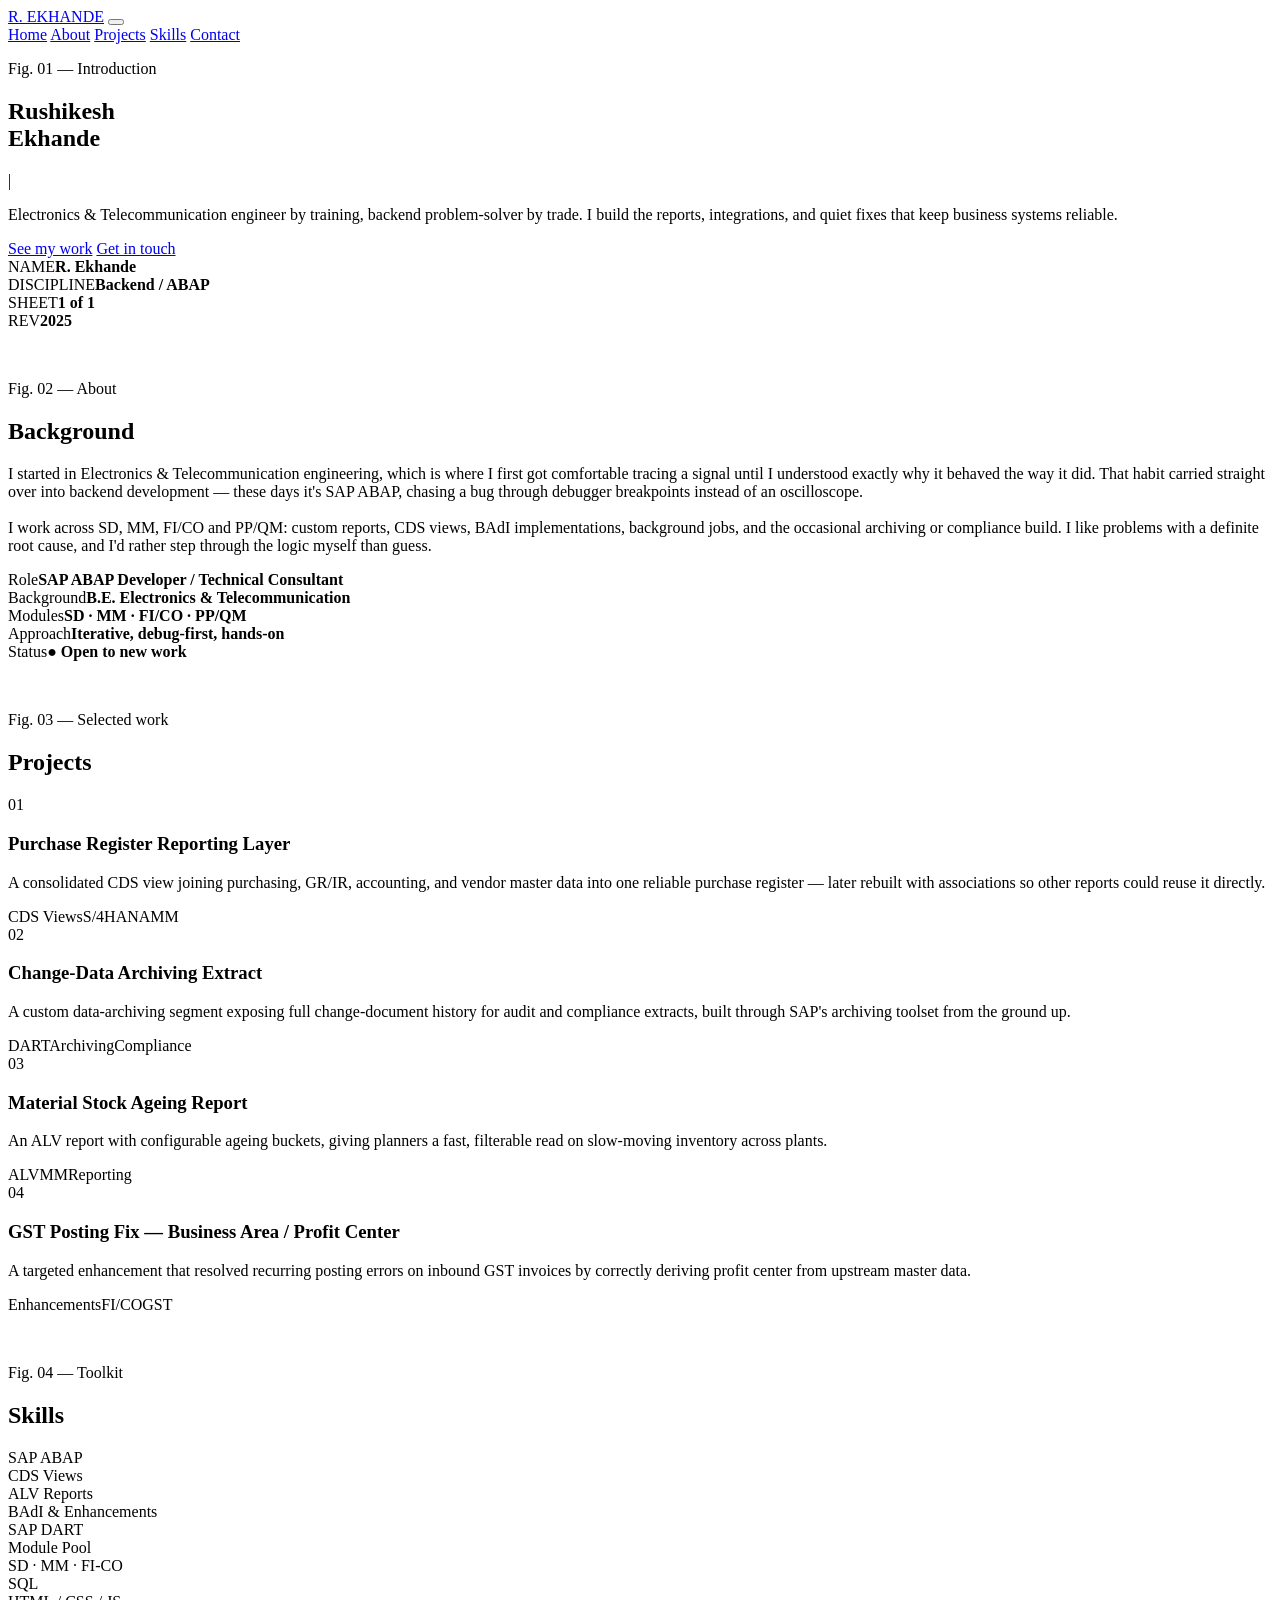
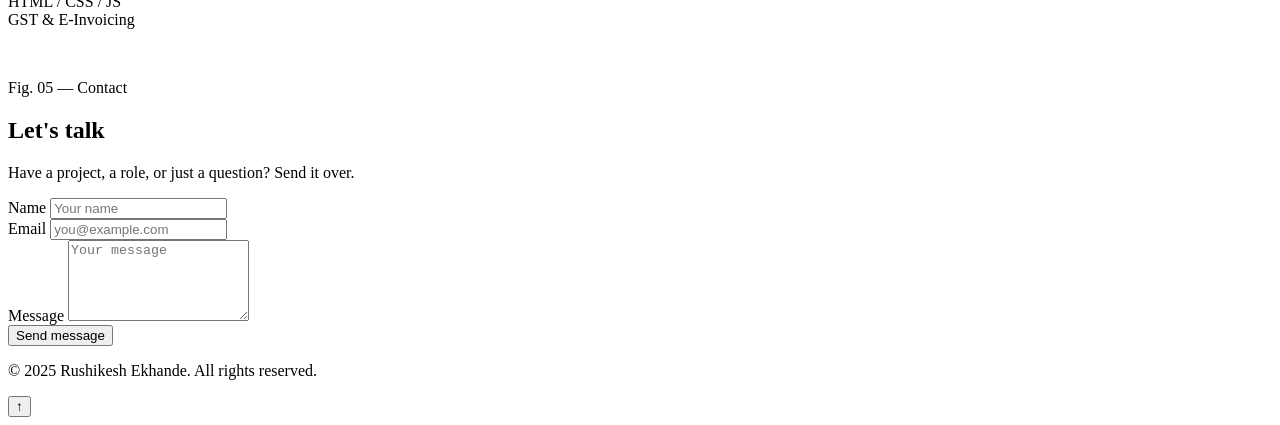
==== rushi.html @ e119a693 "Add Rushikesh Ekhande's portfolio HTML structure This file contains the complete HTML structure for " ====
<!DOCTYPE html>
<html lang="en">
<head>
<meta charset="UTF-8">
<meta name="viewport" content="width=device-width, initial-scale=1.0">
<title>Rushikesh Ekhande — Portfolio</title>
<link rel="preconnect" href="https://fonts.googleapis.com">
<link rel="preconnect" href="https://fonts.gstatic.com" crossorigin>
<link href="https://fonts.googleapis.com/css2?family=IBM+Plex+Mono:wght@400;500;600;700&family=IBM+Plex+Sans:wght@400;500;600;700&display=swap" rel="stylesheet">
<link rel="stylesheet" href="index.css">
</head>
<body>

<div class="grid-overlay" aria-hidden="true"></div>

<header class="nav" id="nav">
  <a href="#home" class="brand">R. EKHANDE</a>
  <button class="nav-toggle" id="navToggle" aria-label="Toggle menu" aria-expanded="false">
    <span></span><span></span><span></span>
  </button>
  <nav class="nav-links" id="navLinks">
    <a href="#home" class="nav-link" data-section="home">Home</a>
    <a href="#about" class="nav-link" data-section="about">About</a>
    <a href="#projects" class="nav-link" data-section="projects">Projects</a>
    <a href="#skills" class="nav-link" data-section="skills">Skills</a>
    <a href="#contact" class="nav-link" data-section="contact">Contact</a>
  </nav>
</header>

<!-- HOME -->
<section id="home" class="section hero">
  <div class="hero-inner">
    <p class="tag reveal">Fig. 01 — Introduction</p>
    <h1 class="reveal">
      Rushikesh <br> Ekhande
    </h1>
    <p class="hero-role reveal">
      <span id="roleTyped"></span><span class="caret">|</span>
    </p>
    <p class="hero-desc reveal">
      Electronics &amp; Telecommunication engineer by training, backend problem-solver by trade.
      I build the reports, integrations, and quiet fixes that keep business systems reliable.
    </p>
    <div class="hero-actions reveal">
      <a href="#projects" class="btn btn-solid">See my work</a>
      <a href="#contact" class="btn btn-outline">Get in touch</a>
    </div>
  </div>

  <div class="title-block reveal" aria-hidden="true">
    <div class="tb-row"><span>NAME</span><b>R. Ekhande</b></div>
    <div class="tb-row"><span>DISCIPLINE</span><b>Backend / ABAP</b></div>
    <div class="tb-row"><span>SHEET</span><b>1 of 1</b></div>
    <div class="tb-row"><span>REV</span><b>2025</b></div>
  </div>
</section>

<div class="divider" aria-hidden="true"><svg viewBox="0 0 1000 24" preserveAspectRatio="none"><line class="dim-line" x1="0" y1="12" x2="1000" y2="12"/></svg></div>

<!-- ABOUT -->
<section id="about" class="section">
  <p class="tag reveal">Fig. 02 — About</p>
  <h2 class="reveal">Background</h2>

  <div class="about-grid">
    <p class="about-copy reveal">
      I started in Electronics &amp; Telecommunication engineering, which is where I first got
      comfortable tracing a signal until I understood exactly why it behaved the way it did.
      That habit carried straight over into backend development — these days it's SAP ABAP,
      chasing a bug through debugger breakpoints instead of an oscilloscope.
      <br><br>
      I work across SD, MM, FI/CO and PP/QM: custom reports, CDS views, BAdI implementations,
      background jobs, and the occasional archiving or compliance build. I like problems with
      a definite root cause, and I'd rather step through the logic myself than guess.
    </p>

    <div class="spec-table reveal">
      <div class="spec-row"><span>Role</span><b>SAP ABAP Developer / Technical Consultant</b></div>
      <div class="spec-row"><span>Background</span><b>B.E. Electronics &amp; Telecommunication</b></div>
      <div class="spec-row"><span>Modules</span><b>SD · MM · FI/CO · PP/QM</b></div>
      <div class="spec-row"><span>Approach</span><b>Iterative, debug-first, hands-on</b></div>
      <div class="spec-row"><span>Status</span><b class="status">● Open to new work</b></div>
    </div>
  </div>
</section>

<div class="divider" aria-hidden="true"><svg viewBox="0 0 1000 24" preserveAspectRatio="none"><line class="dim-line" x1="0" y1="12" x2="1000" y2="12"/></svg></div>

<!-- PROJECTS -->
<section id="projects" class="section alt">
  <p class="tag reveal">Fig. 03 — Selected work</p>
  <h2 class="reveal">Projects</h2>

  <div class="project-list">
    <article class="project-card reveal">
      <div class="pc-num">01</div>
      <div>
        <h3>Purchase Register Reporting Layer</h3>
        <p>A consolidated CDS view joining purchasing, GR/IR, accounting, and vendor master
        data into one reliable purchase register — later rebuilt with associations so other
        reports could reuse it directly.</p>
        <div class="pc-tags"><span>CDS Views</span><span>S/4HANA</span><span>MM</span></div>
      </div>
    </article>

    <article class="project-card reveal">
      <div class="pc-num">02</div>
      <div>
        <h3>Change-Data Archiving Extract</h3>
        <p>A custom data-archiving segment exposing full change-document history for audit
        and compliance extracts, built through SAP's archiving toolset from the ground up.</p>
        <div class="pc-tags"><span>DART</span><span>Archiving</span><span>Compliance</span></div>
      </div>
    </article>

    <article class="project-card reveal">
      <div class="pc-num">03</div>
      <div>
        <h3>Material Stock Ageing Report</h3>
        <p>An ALV report with configurable ageing buckets, giving planners a fast, filterable
        read on slow-moving inventory across plants.</p>
        <div class="pc-tags"><span>ALV</span><span>MM</span><span>Reporting</span></div>
      </div>
    </article>

    <article class="project-card reveal">
      <div class="pc-num">04</div>
      <div>
        <h3>GST Posting Fix — Business Area / Profit Center</h3>
        <p>A targeted enhancement that resolved recurring posting errors on inbound GST
        invoices by correctly deriving profit center from upstream master data.</p>
        <div class="pc-tags"><span>Enhancements</span><span>FI/CO</span><span>GST</span></div>
      </div>
    </article>
  </div>
</section>

<div class="divider" aria-hidden="true"><svg viewBox="0 0 1000 24" preserveAspectRatio="none"><line class="dim-line" x1="0" y1="12" x2="1000" y2="12"/></svg></div>

<!-- SKILLS -->
<section id="skills" class="section">
  <p class="tag reveal">Fig. 04 — Toolkit</p>
  <h2 class="reveal">Skills</h2>

  <div class="skills-grid reveal">
    <div class="skill-chip">SAP ABAP</div>
    <div class="skill-chip">CDS Views</div>
    <div class="skill-chip">ALV Reports</div>
    <div class="skill-chip">BAdI &amp; Enhancements</div>
    <div class="skill-chip">SAP DART</div>
    <div class="skill-chip">Module Pool</div>
    <div class="skill-chip">SD · MM · FI-CO</div>
    <div class="skill-chip">SQL</div>
    <div class="skill-chip">HTML / CSS / JS</div>
    <div class="skill-chip">GST &amp; E-Invoicing</div>
  </div>
</section>

<div class="divider" aria-hidden="true"><svg viewBox="0 0 1000 24" preserveAspectRatio="none"><line class="dim-line" x1="0" y1="12" x2="1000" y2="12"/></svg></div>

<!-- CONTACT -->
<section id="contact" class="section alt">
  <p class="tag reveal">Fig. 05 — Contact</p>
  <h2 class="reveal">Let's talk</h2>
  <p class="section-sub reveal">Have a project, a role, or just a question? Send it over.</p>

  <form class="contact-form reveal" id="contactForm" novalidate>
    <div class="field">
      <label for="name">Name</label>
      <input type="text" id="name" name="name" placeholder="Your name" required>
      <span class="field-error" data-for="name"></span>
    </div>
    <div class="field">
      <label for="email">Email</label>
      <input type="email" id="email" name="email" placeholder="you@example.com" required>
      <span class="field-error" data-for="email"></span>
    </div>
    <div class="field">
      <label for="message">Message</label>
      <textarea id="message" name="message" rows="5" placeholder="Your message" required></textarea>
      <span class="field-error" data-for="message"></span>
    </div>
    <div class="form-actions">
      <button type="submit" class="btn btn-solid">Send message</button>
      <span class="form-status" id="formStatus"></span>
    </div>
  </form>
</section>

<footer class="footer">
  <p>© 2025 Rushikesh Ekhande. All rights reserved.</p>
</footer>

<button id="backToTop" class="back-to-top" aria-label="Back to top">↑</button>

<script src="index.js"></script>
</body>
</html>
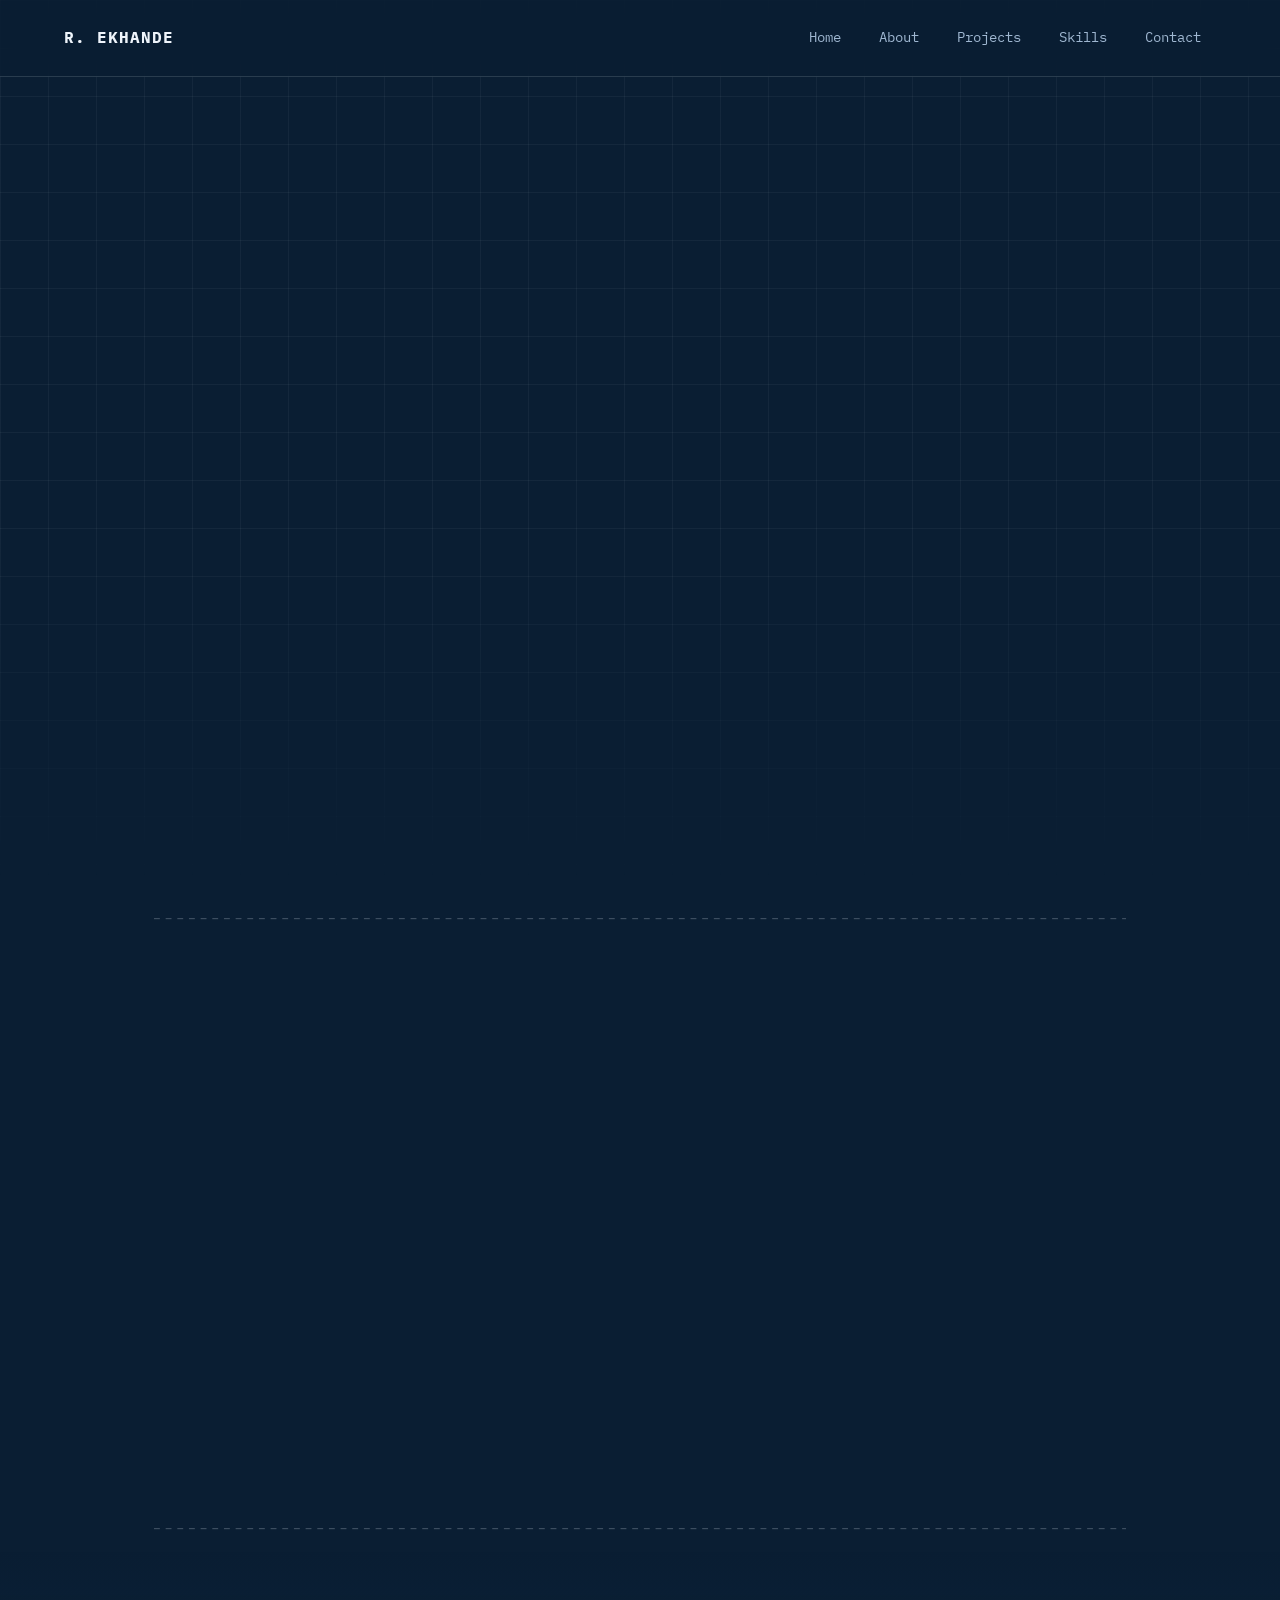
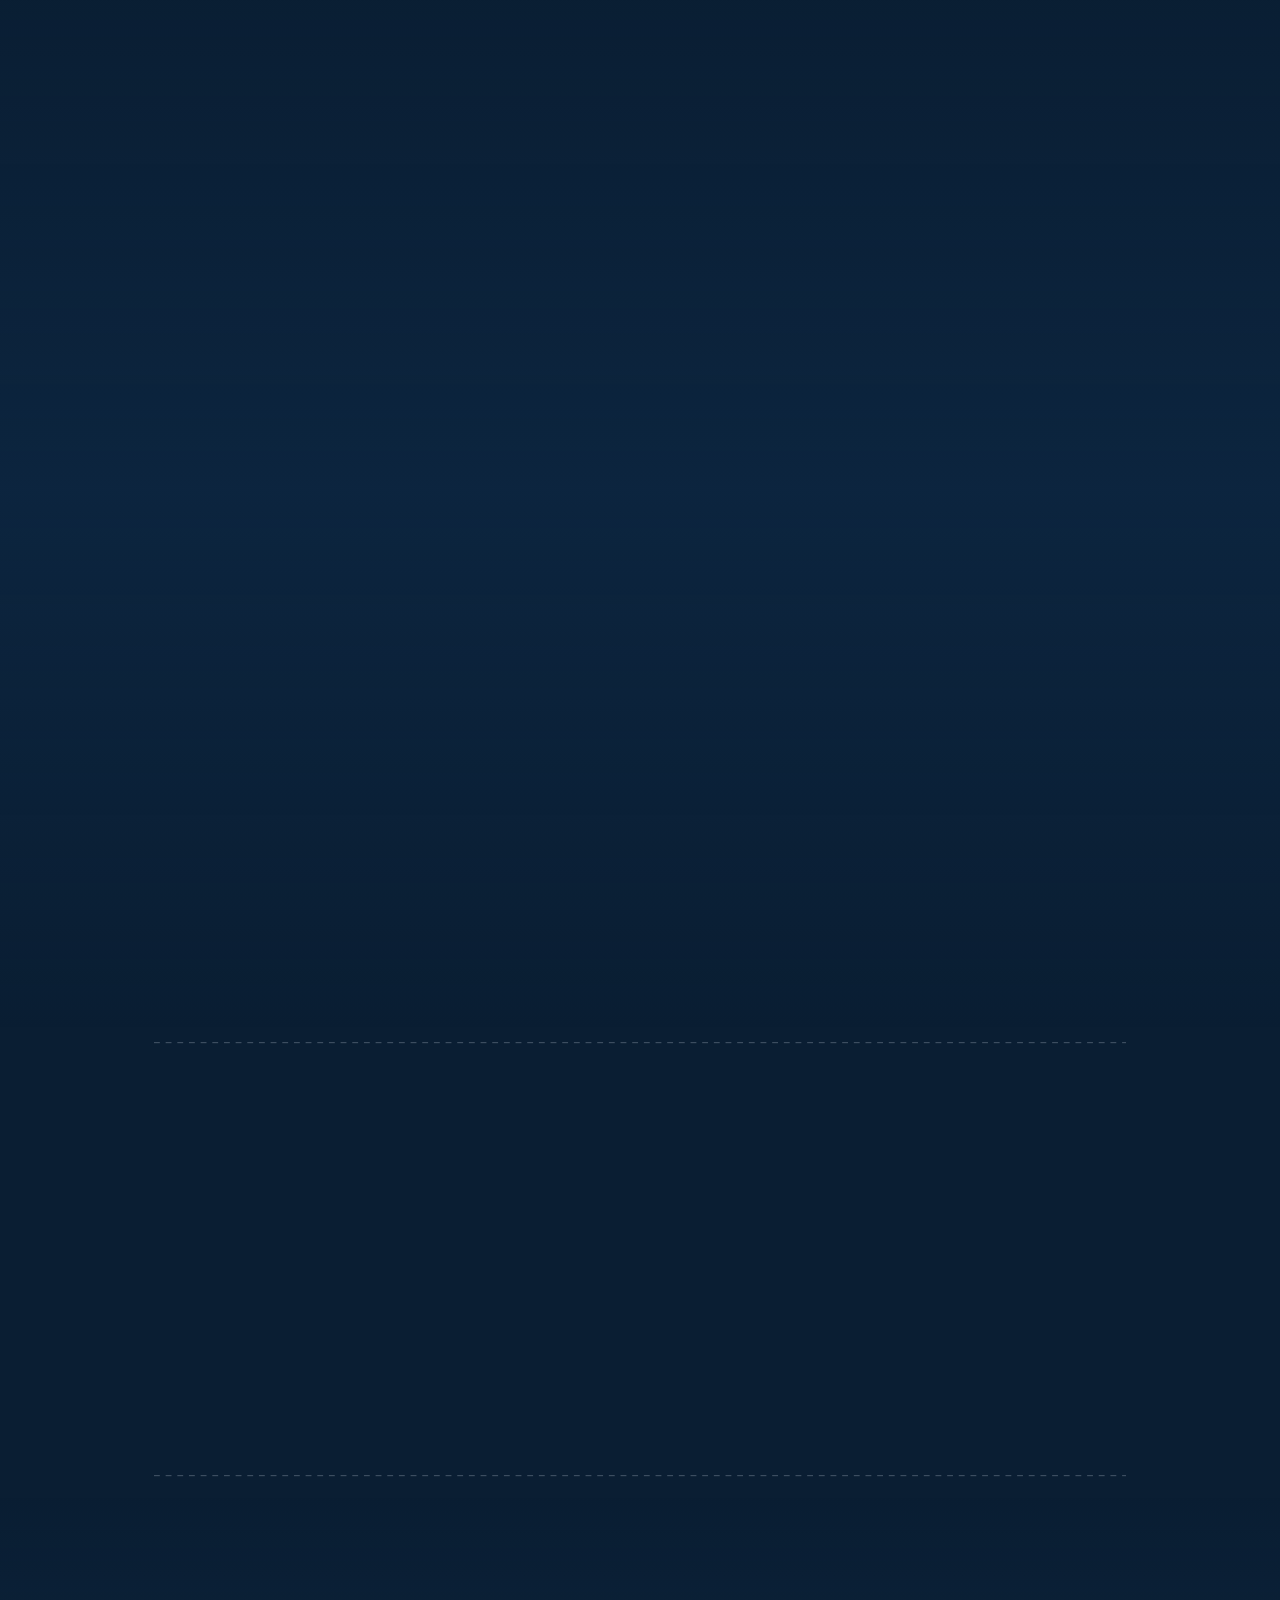
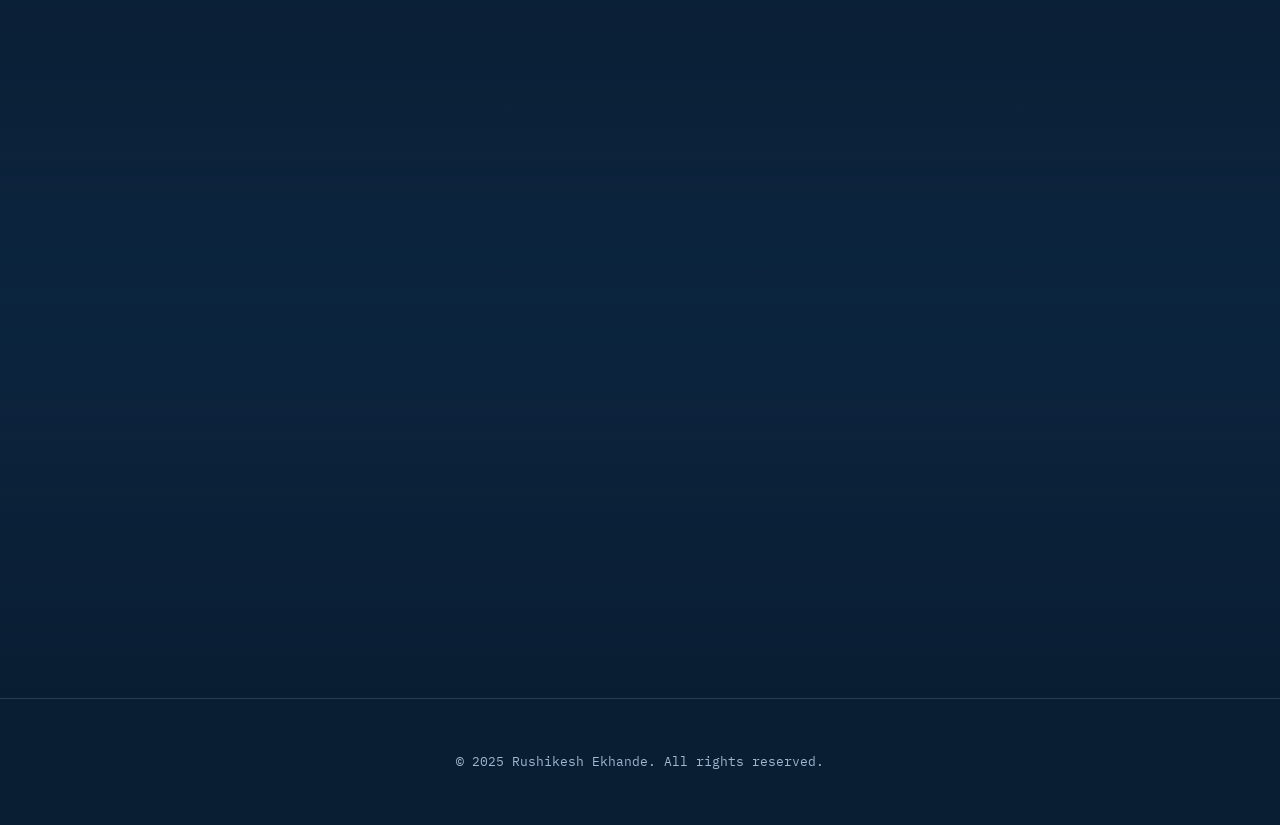
==== commit bb4c0f2e: "Update rushi.html" ====
--- a/rushi.html
+++ b/rushi.html
@@ -7,7 +7,7 @@
 <link rel="preconnect" href="https://fonts.googleapis.com">
 <link rel="preconnect" href="https://fonts.gstatic.com" crossorigin>
 <link href="https://fonts.googleapis.com/css2?family=IBM+Plex+Mono:wght@400;500;600;700&family=IBM+Plex+Sans:wght@400;500;600;700&display=swap" rel="stylesheet">
-<link rel="stylesheet" href="index.css">
+<link rel="stylesheet" href="rushi.css">
 </head>
 <body>
 
--- a/rushi.css
+++ b/rushi.css
@@ -0,0 +1,317 @@
+:root {
+  --navy-950: #0a1e33;
+  --navy-900: #0d2745;
+  --navy-800: #133a63;
+  --navy-700: #1c4a7a;
+  --line: rgba(233, 244, 251, 0.14);
+  --line-strong: rgba(233, 244, 251, 0.28);
+  --paper: #eef4fb;
+  --ink: #eaf2fa;
+  --muted: #9fb7d1;
+  --amber: #ffb020;
+  --amber-dim: #a86e17;
+  --cyan: #6fd6e6;
+  --radius: 4px;
+  --maxw: 1100px;
+  --font-mono: 'IBM Plex Mono', ui-monospace, monospace;
+  --font-sans: 'IBM Plex Sans', system-ui, sans-serif;
+}
+
+* { box-sizing: border-box; }
+
+html { scroll-behavior: smooth; }
+
+@media (prefers-reduced-motion: reduce) {
+  html { scroll-behavior: auto; }
+  * { animation-duration: 0.01ms !important; animation-iteration-count: 1 !important; transition-duration: 0.01ms !important; }
+}
+
+body {
+  margin: 0;
+  background: var(--navy-950);
+  color: var(--ink);
+  font-family: var(--font-sans);
+  line-height: 1.6;
+  -webkit-font-smoothing: antialiased;
+}
+
+a { color: inherit; }
+
+h1, h2, h3 {
+  font-family: var(--font-mono);
+  font-weight: 600;
+  margin: 0;
+  letter-spacing: -0.01em;
+}
+
+.grid-overlay {
+  position: fixed;
+  inset: 0;
+  pointer-events: none;
+  z-index: 0;
+  background-image:
+    linear-gradient(var(--line) 1px, transparent 1px),
+    linear-gradient(90deg, var(--line) 1px, transparent 1px);
+  background-size: 48px 48px;
+  opacity: 0.35;
+  mask-image: linear-gradient(to bottom, black, black 60%, transparent 100%);
+}
+
+/* NAV */
+.nav {
+  position: sticky;
+  top: 0;
+  z-index: 100;
+  display: flex;
+  align-items: center;
+  justify-content: space-between;
+  padding: 18px clamp(20px, 5vw, 64px);
+  background: rgba(10, 30, 51, 0.82);
+  backdrop-filter: blur(10px);
+  border-bottom: 1px solid var(--line);
+}
+
+.brand {
+  font-family: var(--font-mono);
+  font-weight: 700;
+  letter-spacing: 0.06em;
+  text-decoration: none;
+  font-size: 1rem;
+  color: var(--paper);
+}
+
+.nav-links { display: flex; gap: 8px; }
+
+.nav-link {
+  font-family: var(--font-mono);
+  font-size: 0.85rem;
+  text-decoration: none;
+  color: var(--muted);
+  padding: 8px 14px;
+  border-radius: var(--radius);
+  border: 1px solid transparent;
+  transition: color 0.2s, border-color 0.2s, background 0.2s;
+}
+
+.nav-link:hover { color: var(--paper); border-color: var(--line-strong); }
+
+.nav-link.active {
+  color: var(--amber);
+  border-color: var(--amber-dim);
+  background: rgba(255, 176, 32, 0.08);
+}
+
+.nav-toggle {
+  display: none;
+  flex-direction: column;
+  gap: 5px;
+  background: none;
+  border: 1px solid var(--line-strong);
+  border-radius: var(--radius);
+  padding: 9px 10px;
+  cursor: pointer;
+}
+.nav-toggle span { width: 20px; height: 2px; background: var(--paper); display: block; }
+
+/* SECTIONS */
+.section {
+  position: relative;
+  z-index: 1;
+  max-width: var(--maxw);
+  margin: 0 auto;
+  padding: 100px clamp(20px, 5vw, 64px);
+}
+.section.alt { background: linear-gradient(180deg, transparent, rgba(19, 58, 99, 0.25), transparent); max-width: 100%; }
+.section.alt > * { max-width: var(--maxw); margin-left: auto; margin-right: auto; }
+.section.alt > *:not(.project-list):not(.skills-grid) { }
+
+.tag {
+  font-family: var(--font-mono);
+  font-size: 0.8rem;
+  color: var(--amber);
+  letter-spacing: 0.08em;
+  text-transform: uppercase;
+  margin: 0 0 14px;
+}
+
+.section-sub { color: var(--muted); margin-top: 10px; }
+
+.divider { max-width: var(--maxw); margin: 0 auto; padding: 0 clamp(20px, 5vw, 64px); }
+.dim-line { stroke: var(--line-strong); stroke-width: 1; stroke-dasharray: 6 6; }
+
+/* HERO */
+.hero {
+  display: flex;
+  align-items: center;
+  justify-content: space-between;
+  gap: 40px;
+  min-height: calc(100vh - 70px);
+  flex-wrap: wrap;
+  padding-top: 60px;
+}
+.hero-inner { max-width: 640px; }
+
+.hero h1 {
+  font-size: clamp(2.4rem, 6vw, 4rem);
+  line-height: 1.05;
+  margin: 6px 0 18px;
+  color: var(--paper);
+}
+
+.hero-role {
+  font-family: var(--font-mono);
+  color: var(--cyan);
+  font-size: 1.1rem;
+  min-height: 1.5em;
+  margin-bottom: 20px;
+}
+.caret { animation: blink 1s step-end infinite; color: var(--amber); }
+@keyframes blink { 50% { opacity: 0; } }
+
+.hero-desc { color: var(--muted); max-width: 52ch; margin-bottom: 32px; }
+
+.hero-actions { display: flex; gap: 14px; flex-wrap: wrap; }
+
+.btn {
+  font-family: var(--font-mono);
+  font-size: 0.9rem;
+  padding: 13px 24px;
+  border-radius: var(--radius);
+  text-decoration: none;
+  display: inline-flex;
+  align-items: center;
+  gap: 8px;
+  cursor: pointer;
+  border: 1px solid transparent;
+  transition: transform 0.15s ease, background 0.2s, border-color 0.2s;
+}
+.btn:active { transform: translateY(1px); }
+.btn-solid { background: var(--amber); color: var(--navy-950); font-weight: 600; }
+.btn-solid:hover { background: #ffc355; }
+.btn-outline { border-color: var(--line-strong); color: var(--paper); }
+.btn-outline:hover { border-color: var(--cyan); color: var(--cyan); }
+
+.title-block {
+  font-family: var(--font-mono);
+  font-size: 0.78rem;
+  border: 1px solid var(--line-strong);
+  border-radius: var(--radius);
+  padding: 16px 18px;
+  min-width: 220px;
+  color: var(--muted);
+  background: rgba(19, 58, 99, 0.25);
+  align-self: flex-end;
+}
+.tb-row { display: flex; justify-content: space-between; gap: 20px; padding: 5px 0; border-bottom: 1px dashed var(--line); }
+.tb-row:last-child { border-bottom: none; }
+.tb-row b { color: var(--paper); font-weight: 500; }
+
+/* ABOUT */
+.about-grid { display: grid; grid-template-columns: 1.2fr 1fr; gap: 48px; margin-top: 36px; align-items: start; }
+.about-copy { color: var(--muted); }
+.about-copy br { content: ""; display: block; margin-top: 8px; }
+
+.spec-table { border: 1px solid var(--line-strong); border-radius: var(--radius); overflow: hidden; }
+.spec-row {
+  display: flex; justify-content: space-between; gap: 16px;
+  padding: 14px 16px; font-family: var(--font-mono); font-size: 0.85rem;
+  border-bottom: 1px solid var(--line);
+}
+.spec-row:last-child { border-bottom: none; }
+.spec-row span { color: var(--muted); }
+.spec-row b { color: var(--paper); font-weight: 500; text-align: right; }
+.status { color: #6ee7a0 !important; }
+
+/* PROJECTS */
+.project-list { margin-top: 36px; display: flex; flex-direction: column; gap: 1px; }
+.project-card {
+  display: grid; grid-template-columns: 70px 1fr; gap: 24px;
+  padding: 28px 20px; border-top: 1px solid var(--line);
+  transition: background 0.2s;
+}
+.project-list .project-card:first-child { border-top: none; }
+.project-card:hover { background: rgba(19, 58, 99, 0.2); }
+.pc-num { font-family: var(--font-mono); color: var(--amber-dim); font-size: 1.6rem; font-weight: 700; }
+.project-card h3 { color: var(--paper); font-size: 1.1rem; margin-bottom: 8px; }
+.project-card p { color: var(--muted); margin: 0 0 14px; max-width: 68ch; }
+.pc-tags { display: flex; gap: 8px; flex-wrap: wrap; }
+.pc-tags span {
+  font-family: var(--font-mono); font-size: 0.72rem; color: var(--cyan);
+  border: 1px solid rgba(111, 214, 230, 0.3); padding: 4px 10px; border-radius: 999px;
+}
+
+/* SKILLS */
+.skills-grid { margin-top: 30px; display: flex; flex-wrap: wrap; gap: 12px; }
+.skill-chip {
+  font-family: var(--font-mono); font-size: 0.85rem; color: var(--paper);
+  border: 1px solid var(--line-strong); border-radius: 999px; padding: 10px 18px;
+  transition: border-color 0.2s, color 0.2s, transform 0.15s;
+}
+.skill-chip:hover { border-color: var(--amber); color: var(--amber); transform: translateY(-2px); }
+
+/* CONTACT FORM */
+.contact-form { margin-top: 32px; max-width: 560px; display: flex; flex-direction: column; gap: 20px; }
+.field { display: flex; flex-direction: column; gap: 6px; }
+.field label { font-family: var(--font-mono); font-size: 0.8rem; color: var(--muted); }
+.field input, .field textarea {
+  font-family: var(--font-sans); font-size: 0.95rem;
+  background: rgba(19, 58, 99, 0.25); border: 1px solid var(--line-strong);
+  border-radius: var(--radius); padding: 12px 14px; color: var(--paper); resize: vertical;
+}
+.field input::placeholder, .field textarea::placeholder { color: #6f88a3; }
+.field input:focus, .field textarea:focus { outline: 2px solid var(--cyan); outline-offset: 1px; border-color: var(--cyan); }
+.field.invalid input, .field.invalid textarea { border-color: #ff6b6b; }
+.field-error { font-family: var(--font-mono); font-size: 0.75rem; color: #ff8a8a; min-height: 1em; }
+
+.form-actions { display: flex; align-items: center; gap: 16px; }
+.form-status { font-family: var(--font-mono); font-size: 0.85rem; color: #6ee7a0; }
+
+/* FOOTER */
+.footer {
+  text-align: center; padding: 40px 20px; color: var(--muted);
+  font-family: var(--font-mono); font-size: 0.8rem;
+  border-top: 1px solid var(--line);
+}
+
+/* BACK TO TOP */
+.back-to-top {
+  position: fixed; right: 24px; bottom: 24px; z-index: 90;
+  width: 44px; height: 44px; border-radius: 50%;
+  background: var(--amber); color: var(--navy-950); border: none;
+  font-size: 1.1rem; cursor: pointer;
+  opacity: 0; visibility: hidden; transform: translateY(10px);
+  transition: opacity 0.25s, transform 0.25s, visibility 0.25s;
+}
+.back-to-top.visible { opacity: 1; visibility: visible; transform: translateY(0); }
+.back-to-top:hover { background: #ffc355; }
+
+/* EDITOR CODE BLOCK removed (not used in this version) */
+
+/* REVEAL ANIMATION */
+.reveal {
+  opacity: 0;
+  transform: translateY(18px);
+  transition: opacity 0.6s ease, transform 0.6s ease;
+}
+.reveal.in-view { opacity: 1; transform: translateY(0); }
+
+/* RESPONSIVE */
+@media (max-width: 860px) {
+  .about-grid { grid-template-columns: 1fr; }
+  .hero { flex-direction: column; align-items: flex-start; }
+  .title-block { align-self: stretch; }
+}
+
+@media (max-width: 720px) {
+  .nav-toggle { display: flex; }
+  .nav-links {
+    position: absolute; top: 100%; left: 0; right: 0;
+    flex-direction: column; background: var(--navy-900);
+    border-bottom: 1px solid var(--line);
+    max-height: 0; overflow: hidden; transition: max-height 0.3s ease;
+  }
+  .nav-links.open { max-height: 320px; }
+  .nav-link { padding: 16px 24px; border-radius: 0; border-bottom: 1px solid var(--line); }
+  .project-card { grid-template-columns: 1fr; }
+  .pc-num { font-size: 1.2rem; }
+}
